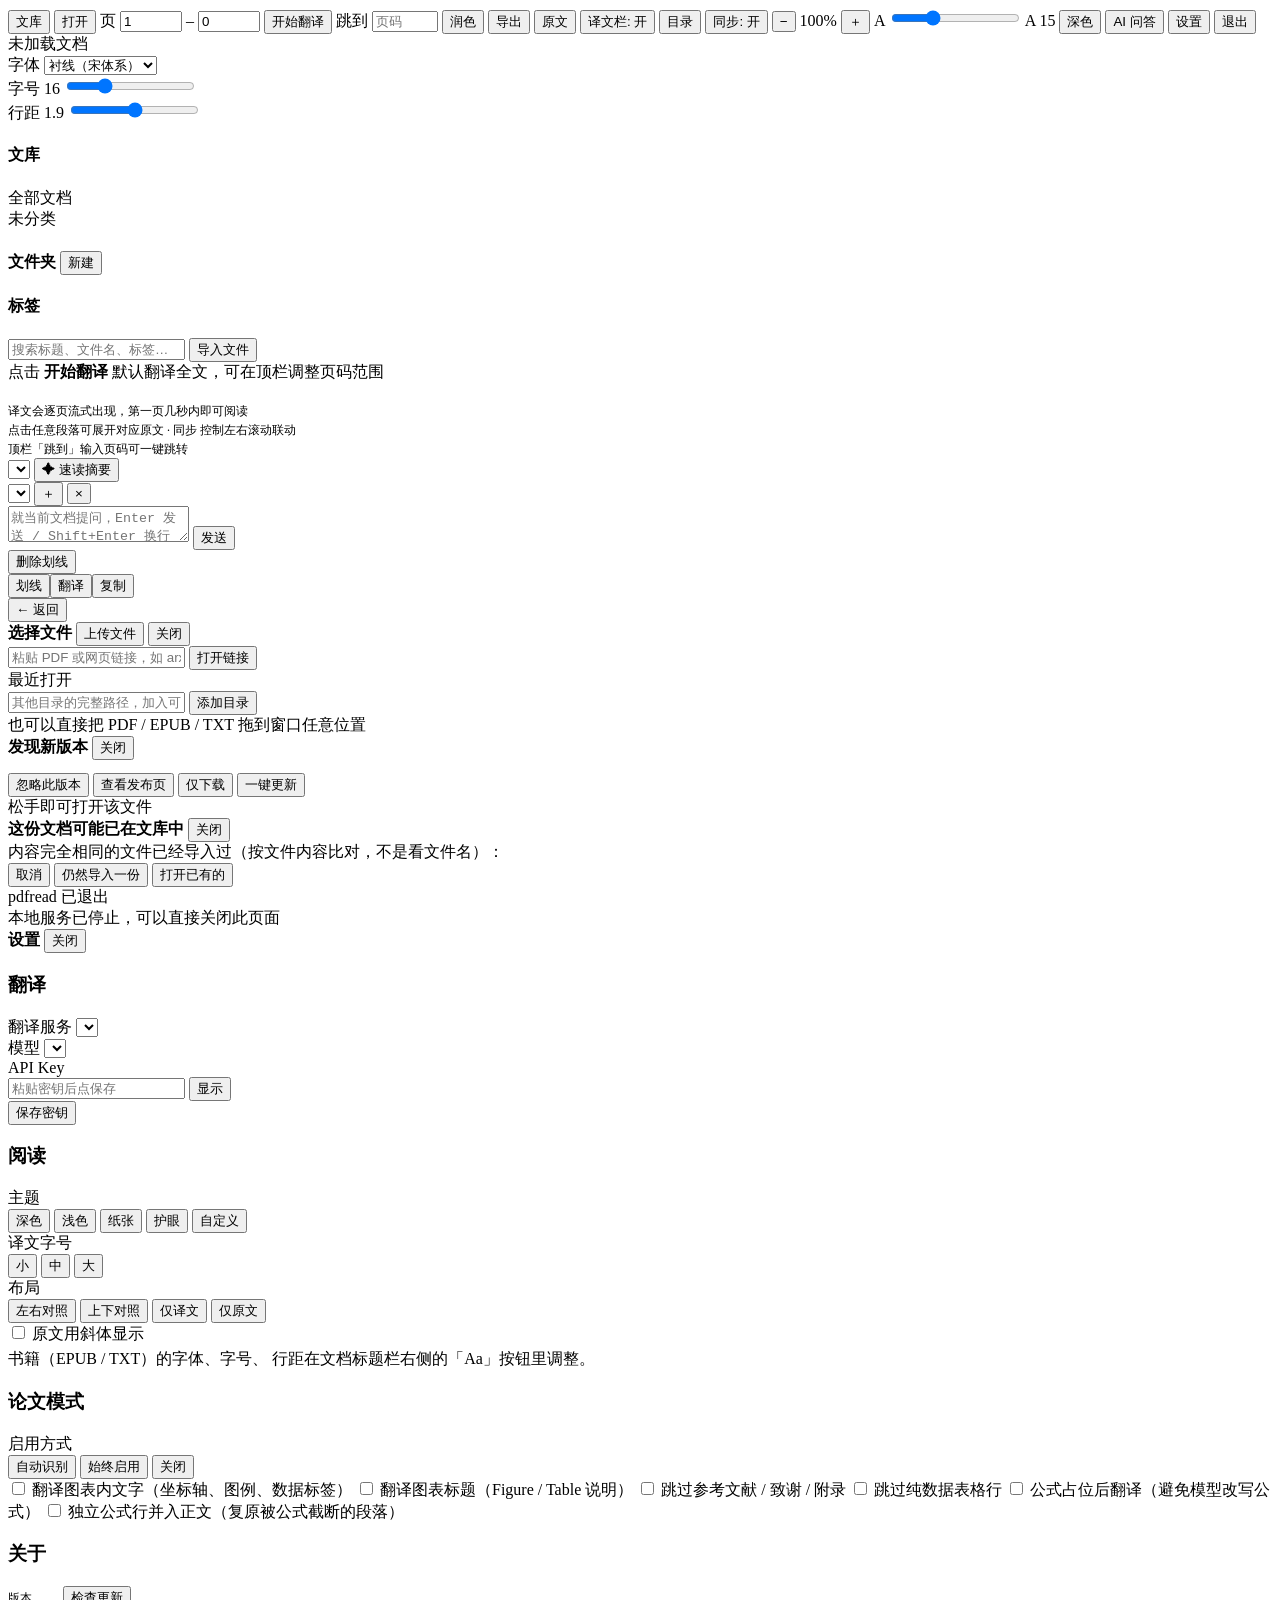
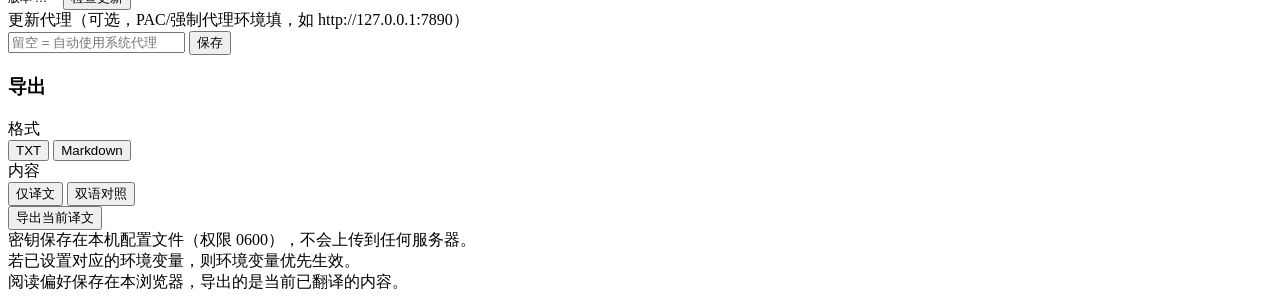
==== src/pdfread/static/index.html @ 018a966b "feat: 导入按内容查重; fix: 文库列表缺滚动条并撑高页面导致下拉白屏 白屏与"文库列表堆在一起"其实是同一个 bug: #libMain 没写 min-height:0。flex 子项默认 " ====
<!DOCTYPE html>
<html lang="zh-CN">
<head>
<meta charset="utf-8" />
<meta name="viewport" content="width=device-width, initial-scale=1" />
<title>PDF 双栏对照阅读器</title>
<link rel="icon" type="image/png" href="/icon.png" />
<!-- KaTeX 本地自托管(含 woff2 字体), 不访问任何 CDN -->
<link rel="stylesheet" href="/static/vendor/katex/katex.min.css" />
<link rel="stylesheet" href="/static/style.css" />
</head>
<body class="light">

<header>
  <!-- 控件按用途分组, 组内不断行: 窗口变窄时整组一起换行, 不会把
       「页 1 – 0」或字号滑块这类成套控件拆散(Mac 窗口常在 1100~1300) -->
  <span class="grp">
    <button id="btnLib" class="ghost" title="文档库：文件夹与标签管理">文库</button>
    <button id="btnOpen" class="ghost" title="选择或上传 PDF / EPUB / TXT">打开</button>
  </span>

  <span class="grp">
    <label>页</label>
    <input id="pStart" type="number" min="1" value="1" style="width:54px" />
    <span class="dash">–</span>
    <input id="pEnd" type="number" min="0" value="0" style="width:54px"
           title="0 表示到最后一页(默认全文)" />
    <button id="btnRun">开始翻译</button>
  </span>

  <span class="grp">
    <label>跳到</label>
    <input id="jumpTo" type="number" min="1" placeholder="页码"
           style="width:58px" title="输入页码后回车, 左右栏同时跳转" />
  </span>

  <span class="grp">
    <button id="btnPolish" class="ghost"
            title="对已翻译内容做第二遍整体润色，生成行文连续的通读版本（原逐页译文保留）">润色</button>
    <button id="btnExp" class="ghost" title="导出当前视图内容">导出</button>
  </span>

  <span class="grp">
    <button id="btnSrc" class="ghost" title="显示/隐藏原文对照">原文</button>
    <button id="btnPane" class="ghost" title="只看 PDF / 恢复译文栏">译文栏: 开</button>
    <button id="btnToc" class="ghost" title="目录大纲">目录</button>
    <button id="btnSync" class="ghost">同步: 开</button>
  </span>

  <span class="grp">
    <span class="zoomctl" title="PDF 缩放（Ctrl+滚轮缩放，点百分比复位 100%）">
      <button id="zoomOut" class="ghost">−</button>
      <span class="zv" id="zoomVal">100%</span>
      <button id="zoomIn" class="ghost">＋</button>
    </span>
    <span class="fontctl" title="译文字号">
      <span class="a sm">A</span>
      <input id="fontRange" type="range" min="12" max="22" step="0.5" value="15" />
      <span class="a lg">A</span>
      <span class="fv" id="fontVal">15</span>
    </span>
  </span>

  <span class="grp">
    <button id="btnTheme" class="ghost" title="切换深色/浅色主题">深色</button>
    <button id="btnQA" class="ghost" title="基于当前文档的 AI 问答">AI 问答</button>
    <button id="btnCfg" class="ghost" title="翻译服务与密钥">设置</button>
    <button id="btnUpdate" class="ghost" title="发现新版本" style="display:none">⬆ 新版</button>
  </span>

  <span class="spacer"></span>
  <button id="btnQuit" class="ghost quit" title="退出应用">退出</button>
</header>

<div id="docbar">
  <span class="title" id="docTitle">未加载文档</span>
  <span class="meta" id="docMeta"></span>
  <span class="spacer"></span>
  <button id="btnEread" class="ghost" title="书籍排版：字体 / 字号 / 行距"
          style="display:none">Aa</button>
  <div id="ereadPop">
    <div class="fld">
      <label>字体</label>
      <select id="efontFamily">
        <option value="serif">衬线（宋体系）</option>
        <option value="sans">黑体（无衬线）</option>
        <option value="kai">楷体</option>
        <option value="fangsong">仿宋</option>
        <option value="custom">自定义…</option>
      </select>
      <input id="efontCustom" type="text" autocomplete="off"
             placeholder="输入系统字体名，如 LXGW WenKai"
             style="display:none;margin-top:6px" />
    </div>
    <div class="fld">
      <label>字号 <span class="fv" id="efontVal">16</span></label>
      <input id="efontRange" type="range" min="13" max="24" step="0.5" value="16" />
    </div>
    <div class="fld">
      <label>行距 <span class="fv" id="elineVal">1.9</span></label>
      <input id="elineRange" type="range" min="1.4" max="2.4" step="0.1" value="1.9" />
    </div>
  </div>
</div>

<div id="tabbar"></div>
<div id="bar"><div></div></div>
<div id="runStatus" role="status" style="padding:0 16px;color:var(--dim)"></div>

<div id="bodywrap">

<div id="libView">
  <aside id="libSide">
    <div class="libgrp">
      <h4>文库</h4>
      <div class="libitem" data-scope="all"><span class="nm">全部文档</span>
        <span class="cnt" id="cntAll"></span></div>
      <div class="libitem" data-scope="none"><span class="nm">未分类</span>
        <span class="cnt" id="cntNone"></span></div>
    </div>
    <div class="libgrp">
      <h4>文件夹<span class="spacer"></span>
        <button id="btnNewFolder" class="ghost">新建</button></h4>
      <div id="libFolders"></div>
    </div>
    <div class="libgrp">
      <h4>标签</h4>
      <div id="libTags"></div>
    </div>
  </aside>
  <div id="libMain">
    <div class="libbar">
      <input id="libSearch" placeholder="搜索标题、文件名、标签…" />
      <button id="btnImport" class="ghost">导入文件</button>
    </div>
    <div id="libList"></div>
  </div>
</div>
<div class="splitter" id="splitLib" title="拖拽调整文库宽度"></div>

<main>
  <aside id="tocPanel"><div id="tocList"></div></aside>
  <div class="pane" id="left"></div>
  <div class="splitter" id="splitLR" title="拖拽调整左右栏比例"></div>
  <div class="pane" id="right">
    <div class="empty">
      点击 <b>开始翻译</b> 默认翻译全文，可在顶栏调整页码范围<br /><br />
      <span style="font-size:12px">
        译文会逐页流式出现，第一页几秒内即可阅读<br />
        点击任意段落可展开对应原文 · <kbd>同步</kbd> 控制左右滚动联动<br />
        顶栏「跳到」输入页码可一键跳转
      </span>
    </div>
  </div>
</main>

<div class="splitter" id="splitQA" title="拖拽调整问答面板宽度"></div>
<aside id="qaPanel">
  <div id="qaHint"></div>
  <div class="qatools">
    <select id="qaModelSel" title="问答/速读使用的模型，默认与翻译模型一致"></select>
    <input id="qaModel" placeholder="自定义模型名" style="display:none"
           title="输入自定义模型名，失焦自动保存" />
    <button id="btnSum" class="ghost" title="生成全文的结构化速读摘要（缓存，重开免费）">✦ 速读摘要</button>
  </div>
  <div class="qasess">
    <select id="qaSessSel" title="切换对话（每个文档各自独立）"></select>
    <button id="qaNew" class="ghost" title="新建对话">＋</button>
    <button id="qaDel" class="ghost" title="删除当前对话">×</button>
  </div>
  <div id="qaList"></div>
  <div class="splitter" id="splitQaIn" title="拖拽调整输入框高度"></div>
  <div class="qabar">
    <textarea id="qaIn" rows="2"
      placeholder="就当前文档提问，Enter 发送 / Shift+Enter 换行"></textarea>
    <button id="qaSend">发送</button>
  </div>
</aside>

</div><!-- /#bodywrap -->

<div id="hlPop"><button id="hlDel" class="ghost">删除划线</button></div>
<div id="hlConfirm"><button id="hlOk">划线</button><button id="hlTr" class="ghost">翻译</button><button id="hlCopy" class="ghost">复制</button></div>
<div id="trPop"></div>
<button id="linkBack" title="回到跳转前的位置（Alt+← 或鼠标侧键）">← 返回</button>

<div id="picker">
  <div class="box">
    <div class="bar">
      <b>选择文件</b>
      <span class="spacer"></span>
      <button id="pkUp" class="ghost">上传文件</button>
      <button id="pkClose" class="ghost">关闭</button>
    </div>
    <div class="urlrow">
      <input id="pkUrl" placeholder="粘贴 PDF 或网页链接，如 arxiv.org/abs/2501.01423" />
      <button id="pkOpenUrl" class="ghost" type="button">打开链接</button>
    </div>
    <div class="histwrap" id="pkHistWrap">
      <div class="seclabel">最近打开</div>
      <div class="histlist" id="pkHist"></div>
    </div>
    <div class="path" id="pkPath"></div>
    <div class="list" id="pkList"></div>
    <div class="addroot">
      <input id="pkRoot" placeholder="其他目录的完整路径，加入可访问范围" />
      <button id="pkAddRoot" class="ghost" type="button">添加目录</button>
    </div>
    <div class="tip">
      也可以直接把 PDF / EPUB / TXT 拖到窗口任意位置
      <input type="file" id="pkFile" accept=".pdf,.epub,.txt" hidden />
    </div>
  </div>
</div>
<div id="busy" role="status"></div>
<div id="upd">
  <div class="box">
    <div class="bar">
      <b>发现新版本 <span id="updVer"></span></b>
      <span class="spacer"></span>
      <button id="updClose" class="ghost">关闭</button>
    </div>
    <div class="body">
      <pre id="updNotes"></pre>
      <div class="busybar" id="updBar" style="display:none"><div></div></div>
      <div class="hint" id="updHint"></div>
      <div class="acts">
        <button id="updSkip" class="ghost">忽略此版本</button>
        <span class="spacer"></span>
        <button id="updPage" class="ghost">查看发布页</button>
        <button id="updDl" class="ghost">仅下载</button>
        <button id="updApply">一键更新</button>
      </div>
    </div>
  </div>
</div>
<div id="drop">松手即可打开该文件</div>
<div id="dup">
  <div class="box">
    <div class="bar">
      <b>这份文档可能已在文库中</b>
      <span class="spacer"></span>
      <button id="dupClose" class="ghost">关闭</button>
    </div>
    <div class="body">
      <div class="hint">内容完全相同的文件已经导入过（按文件内容比对，不是看文件名）：</div>
      <div class="dupcard">
        <div class="t" id="dupTitle"></div>
        <div class="m" id="dupMeta"></div>
        <div class="m" id="dupPath"></div>
      </div>
      <div class="hint" id="dupHint"></div>
      <div class="acts">
        <button id="dupCancel" class="ghost">取消</button>
        <span class="spacer"></span>
        <button id="dupImport" class="ghost">仍然导入一份</button>
        <button id="dupOpen">打开已有的</button>
      </div>
    </div>
  </div>
</div>
<div id="bye">
  <div class="t">pdfread 已退出</div>
  <div class="s">本地服务已停止，可以直接关闭此页面</div>
</div>

<div id="cfg">
  <div class="box">
    <div class="bar">
      <b>设置</b>
      <span class="spacer"></span>
      <button id="cfgClose" class="ghost">关闭</button>
    </div>
    <div class="body">
      <div class="sec">
        <h3>翻译</h3>
        <div class="fld">
          <label>翻译服务</label>
          <select id="cfgProvider"></select>
        </div>
        <div class="fld">
          <label>模型</label>
          <select id="cfgModelSel"></select>
          <input id="cfgModel" type="text" autocomplete="off"
                 placeholder="输入自定义模型名" style="display:none;margin-top:6px" />
        </div>
        <div class="fld">
          <label>API Key</label>
          <div class="keywrap">
            <input id="cfgKey" type="password" autocomplete="off"
                   placeholder="粘贴密钥后点保存" />
            <button id="cfgEye" type="button" class="ghost" title="显示/隐藏">显示</button>
          </div>
        </div>
        <div class="hint" id="cfgHint"></div>
        <div class="acts">
          <span class="spacer"></span>
          <button id="cfgSave">保存密钥</button>
        </div>
      </div>

      <div class="sec">
        <h3>阅读</h3>
        <div class="fld">
          <label>主题</label>
          <div class="seg" id="segTheme">
            <button data-v="dark">深色</button>
            <button data-v="light">浅色</button>
            <button data-v="paper">纸张</button>
            <button data-v="green">护眼</button>
            <button data-v="custom">自定义</button>
          </div>
        </div>
        <div class="fld" id="themeGrid" style="display:none">
          <label>自定义配色（改动即时生效）</label>
          <div class="clrgrid"></div>
          <div class="acts"><span class="spacer"></span>
            <button id="btnThemeReset" class="ghost" type="button">恢复默认配色</button>
          </div>
        </div>
        <div class="fld">
          <label>译文字号</label>
          <div class="seg" id="segFont">
            <button data-v="13.5">小</button>
            <button data-v="15">中</button>
            <button data-v="17">大</button>
          </div>
        </div>
        <div class="fld">
          <label>布局</label>
          <div class="seg" id="segLayout">
            <button data-v="side">左右对照</button>
            <button data-v="stack">上下对照</button>
            <button data-v="tronly">仅译文</button>
            <button data-v="pdfonly">仅原文</button>
          </div>
        </div>
        <label class="chk"><input type="checkbox" id="cbItalic" />
          原文用斜体显示</label>
        <div class="hint" style="margin-top:4px">书籍（EPUB / TXT）的字体、字号、
          行距在文档标题栏右侧的「Aa」按钮里调整。</div>
      </div>

      <div class="sec">
        <h3>论文模式</h3>
        <div class="fld">
          <label>启用方式 <span id="pmState" class="badge"></span></label>
          <div class="seg" id="segPaper">
            <button data-v="auto">自动识别</button>
            <button data-v="on">始终启用</button>
            <button data-v="off">关闭</button>
          </div>
        </div>
        <label class="chk"><input type="checkbox" id="cbFig" />
          翻译图表内文字（坐标轴、图例、数据标签）</label>
        <label class="chk"><input type="checkbox" id="cbCap" />
          翻译图表标题（Figure / Table 说明）</label>
        <label class="chk"><input type="checkbox" id="cbRefs" />
          跳过参考文献 / 致谢 / 附录</label>
        <label class="chk"><input type="checkbox" id="cbTab" />
          跳过纯数据表格行</label>
        <label class="chk"><input type="checkbox" id="cbMath" />
          公式占位后翻译（避免模型改写公式）</label>
        <label class="chk"><input type="checkbox" id="cbFold" />
          独立公式行并入正文（复原被公式截断的段落）</label>
        <div class="hint" id="pmHint"></div>
      </div>

      <div class="sec">
        <h3>关于</h3>
        <div class="fld" style="display:flex;align-items:center;gap:8px">
          <span id="verNow" style="color:var(--dim);font-size:12px">版本 …</span>
          <span class="spacer"></span>
          <button id="btnCheckUpd" class="ghost" type="button">检查更新</button>
        </div>
        <div class="fld">
          <label>更新代理（可选，PAC/强制代理环境填，如 http://127.0.0.1:7890）</label>
          <div class="keywrap">
            <input id="cfgProxy" type="text" autocomplete="off"
                   placeholder="留空 = 自动使用系统代理" />
            <button id="btnProxySave" class="ghost" type="button">保存</button>
          </div>
        </div>
        <div class="hint" id="updCheckHint"></div>
      </div>
      <div class="sec">
        <h3>导出</h3>
        <div class="fld">
          <label>格式</label>
          <div class="seg" id="segExpFmt">
            <button data-v="txt">TXT</button>
            <button data-v="md">Markdown</button>
          </div>
        </div>
        <div class="fld">
          <label>内容</label>
          <div class="seg" id="segExpSrc">
            <button data-v="dst">仅译文</button>
            <button data-v="bi">双语对照</button>
          </div>
        </div>
        <div class="acts">
          <span class="spacer"></span>
          <button id="btnExport">导出当前译文</button>
        </div>
        <div class="hint" id="expHint"></div>
      </div>
    </div>
    <div class="tip">
      密钥保存在本机配置文件（权限 0600），不会上传到任何服务器。<br />
      若已设置对应的环境变量，则环境变量优先生效。<br />
      阅读偏好保存在本浏览器，导出的是当前已翻译的内容。
    </div>
  </div>
</div>

<script src="/static/js/state.js"></script>
<script src="/static/js/tabs.js"></script>
<script src="/static/js/pages.js"></script>
<script src="/static/js/library.js"></script>
<script src="/static/js/highlight.js"></script>
<script src="/static/js/links.js"></script>
<!-- 必须在 mathtex.js 之前: 后者渲染时直接调用全局 katex -->
<script src="/static/vendor/katex/katex.min.js"></script>
<script src="/static/js/mathtex.js"></script>
<script src="/static/js/panels.js"></script>
<script src="/static/js/ui.js"></script>
<script src="/static/js/prefs.js"></script>
</body>
</html>
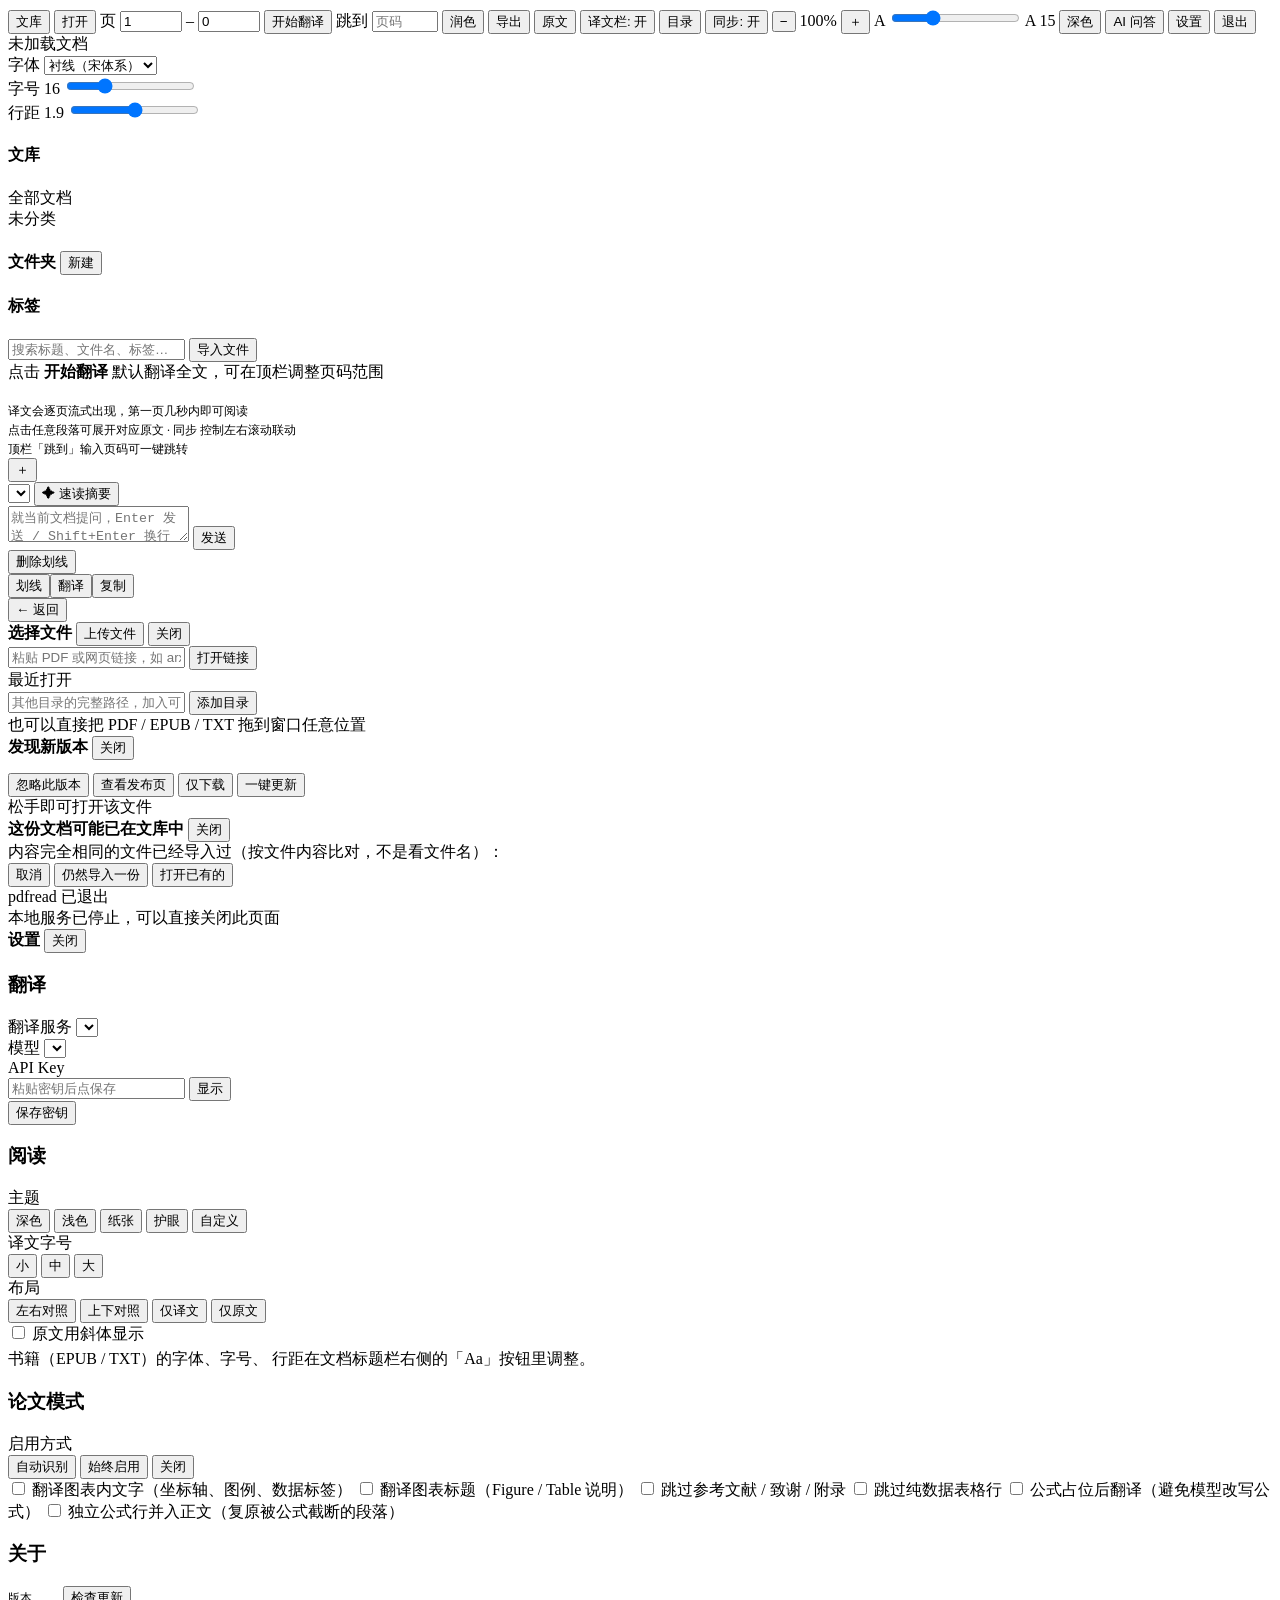
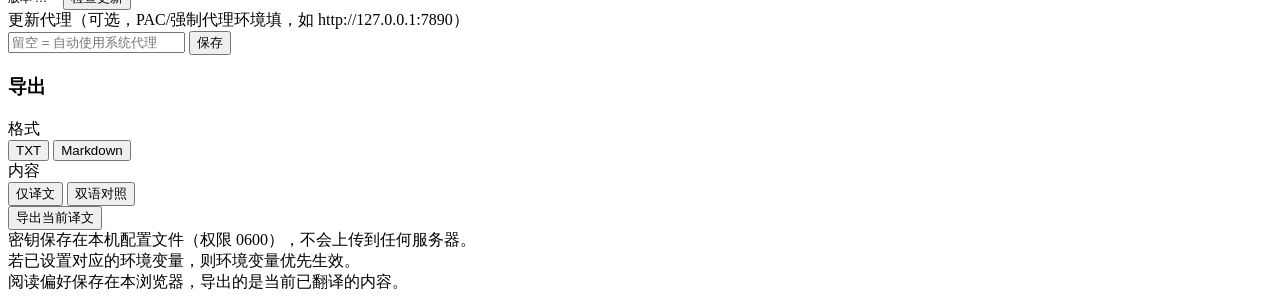
==== commit 5b31e363: "feat: 问答多对话改为横向标签栏; 精简面板常驻横幅, 让出垂直空间 标签栏: 原先用下拉框切换对话 —— 看不见一共有几个, 切换要点两次。 改成横向标签(复用顶部文档标签栏的视觉语言), 当前" ====
--- a/src/pdfread/static/index.html
+++ b/src/pdfread/static/index.html
@@ -156,18 +156,18 @@
 
 <div class="splitter" id="splitQA" title="拖拽调整问答面板宽度"></div>
 <aside id="qaPanel">
-  <div id="qaHint"></div>
+  <!-- 对话标签栏: 横向排列, 多了可横向滚动(＋ 固定在右侧不滚走) -->
+  <div class="qasess">
+    <div class="qatabs" id="qaTabs"></div>
+    <button id="qaNew" class="ghost" title="新建对话">＋</button>
+  </div>
   <div class="qatools">
     <select id="qaModelSel" title="问答/速读使用的模型，默认与翻译模型一致"></select>
     <input id="qaModel" placeholder="自定义模型名" style="display:none"
            title="输入自定义模型名，失焦自动保存" />
     <button id="btnSum" class="ghost" title="生成全文的结构化速读摘要（缓存，重开免费）">✦ 速读摘要</button>
   </div>
-  <div class="qasess">
-    <select id="qaSessSel" title="切换对话（每个文档各自独立）"></select>
-    <button id="qaNew" class="ghost" title="新建对话">＋</button>
-    <button id="qaDel" class="ghost" title="删除当前对话">×</button>
-  </div>
+  <div id="qaHint"></div>
   <div id="qaList"></div>
   <div class="splitter" id="splitQaIn" title="拖拽调整输入框高度"></div>
   <div class="qabar">
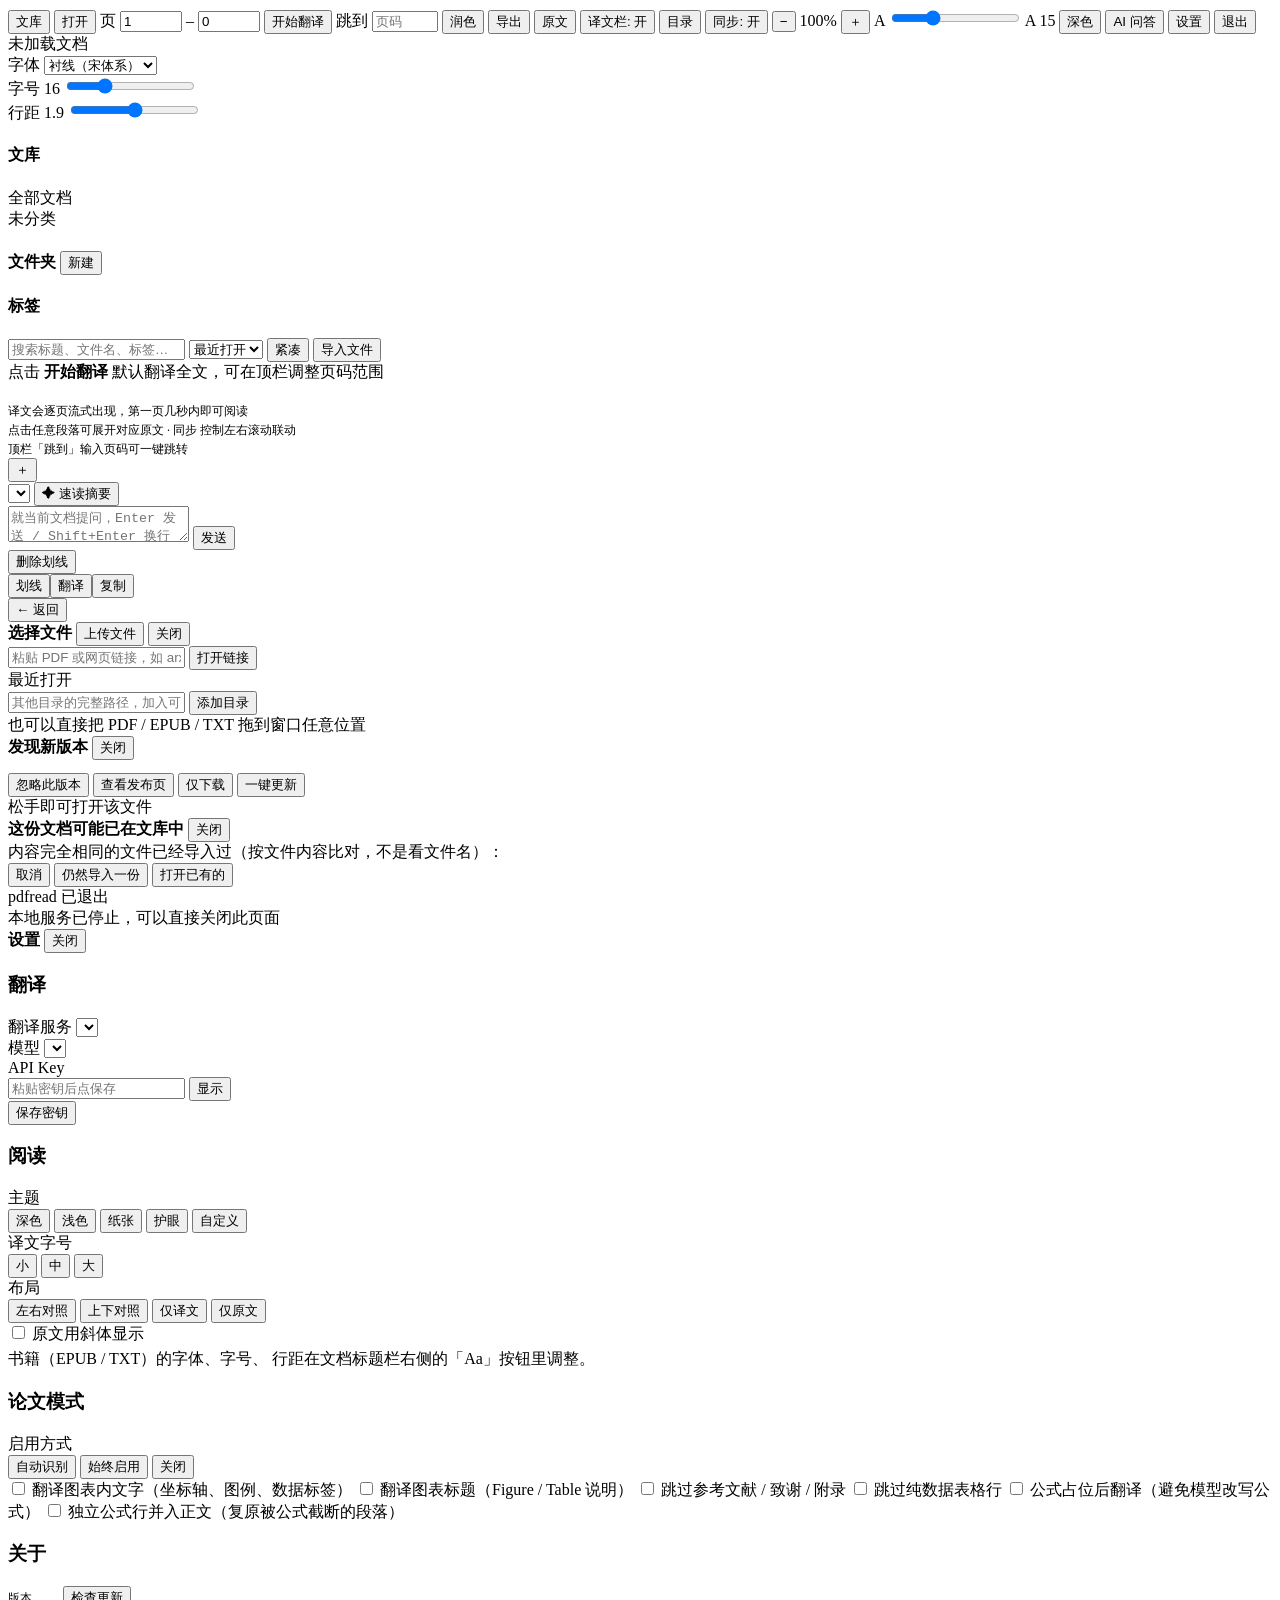
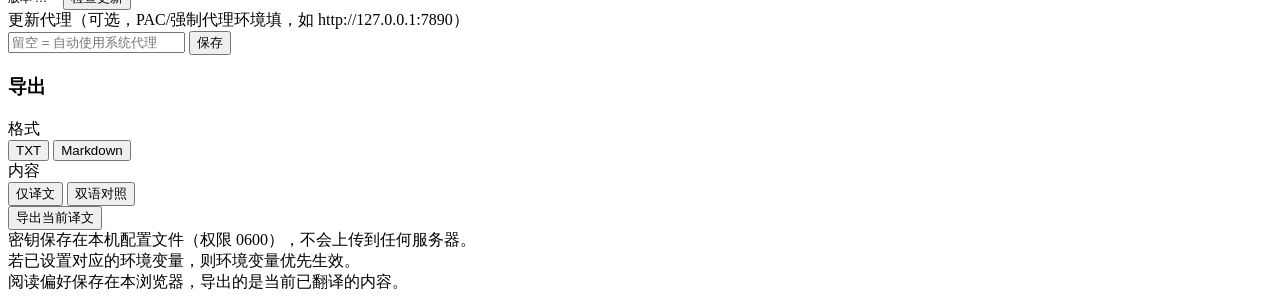
==== commit ca2d7d12: "feat: 文库紧凑列表(一屏 2.7 篇 -> 11 篇), 加排序与批量移动 先量了再改: 500 篇时渲染只要 11ms, 性能根本不是瓶颈 —— 真正的问题是 卡片 154px 高, 列表视口" ====
--- a/src/pdfread/static/index.html
+++ b/src/pdfread/static/index.html
@@ -131,8 +131,17 @@
   <div id="libMain">
     <div class="libbar">
       <input id="libSearch" placeholder="搜索标题、文件名、标签…" />
+      <select id="libSort" title="排序方式">
+        <option value="opened">最近打开</option>
+        <option value="added">最近添加</option>
+        <option value="title">标题</option>
+        <option value="progress">阅读进度</option>
+      </select>
+      <button id="btnDense" class="ghost" title="切换列表密度">紧凑</button>
       <button id="btnImport" class="ghost">导入文件</button>
     </div>
+    <div class="libbulk" id="libBulk"></div>
+    <div class="libcount" id="libCount"></div>
     <div id="libList"></div>
   </div>
 </div>
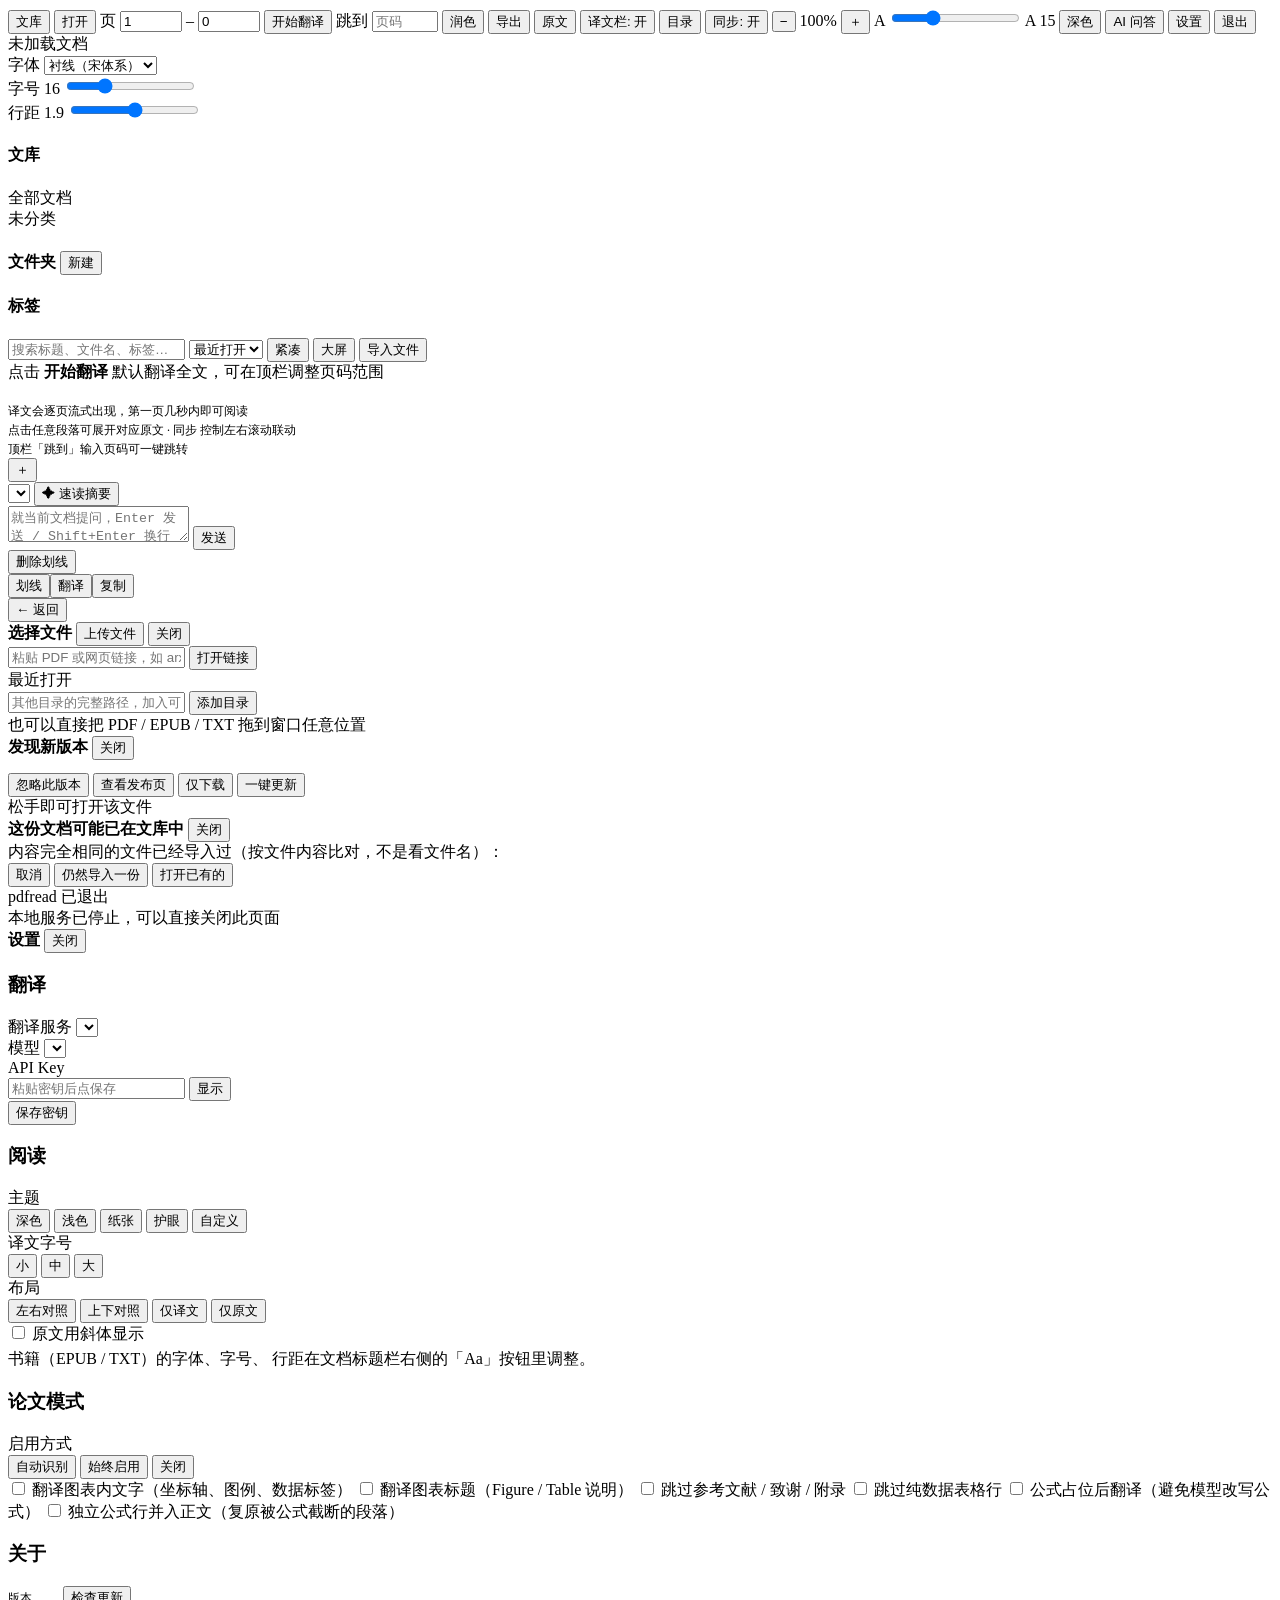
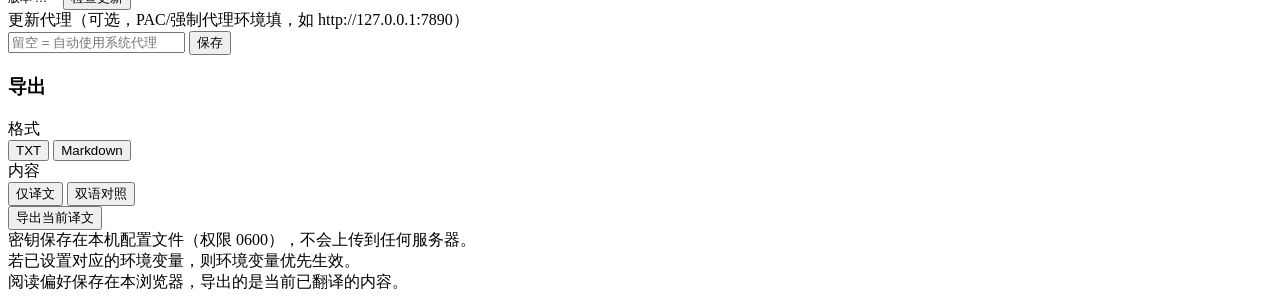
==== commit f4783ac6: "feat: 文库大屏模式(铺满窗口的封面网格), 侧栏形态保持不变 侧栏负责"快速定位"(紧凑行), 大屏负责"浏览和整理" —— 分工不同, 所以大屏没有沿用侧栏的密度设置, 而是独立的网格 + 首" ====
--- a/src/pdfread/static/index.html
+++ b/src/pdfread/static/index.html
@@ -138,6 +138,8 @@
         <option value="progress">阅读进度</option>
       </select>
       <button id="btnDense" class="ghost" title="切换列表密度">紧凑</button>
+      <button id="btnLibFull" class="ghost"
+              title="文库铺满窗口，带封面的网格视图">大屏</button>
       <button id="btnImport" class="ghost">导入文件</button>
     </div>
     <div class="libbulk" id="libBulk"></div>
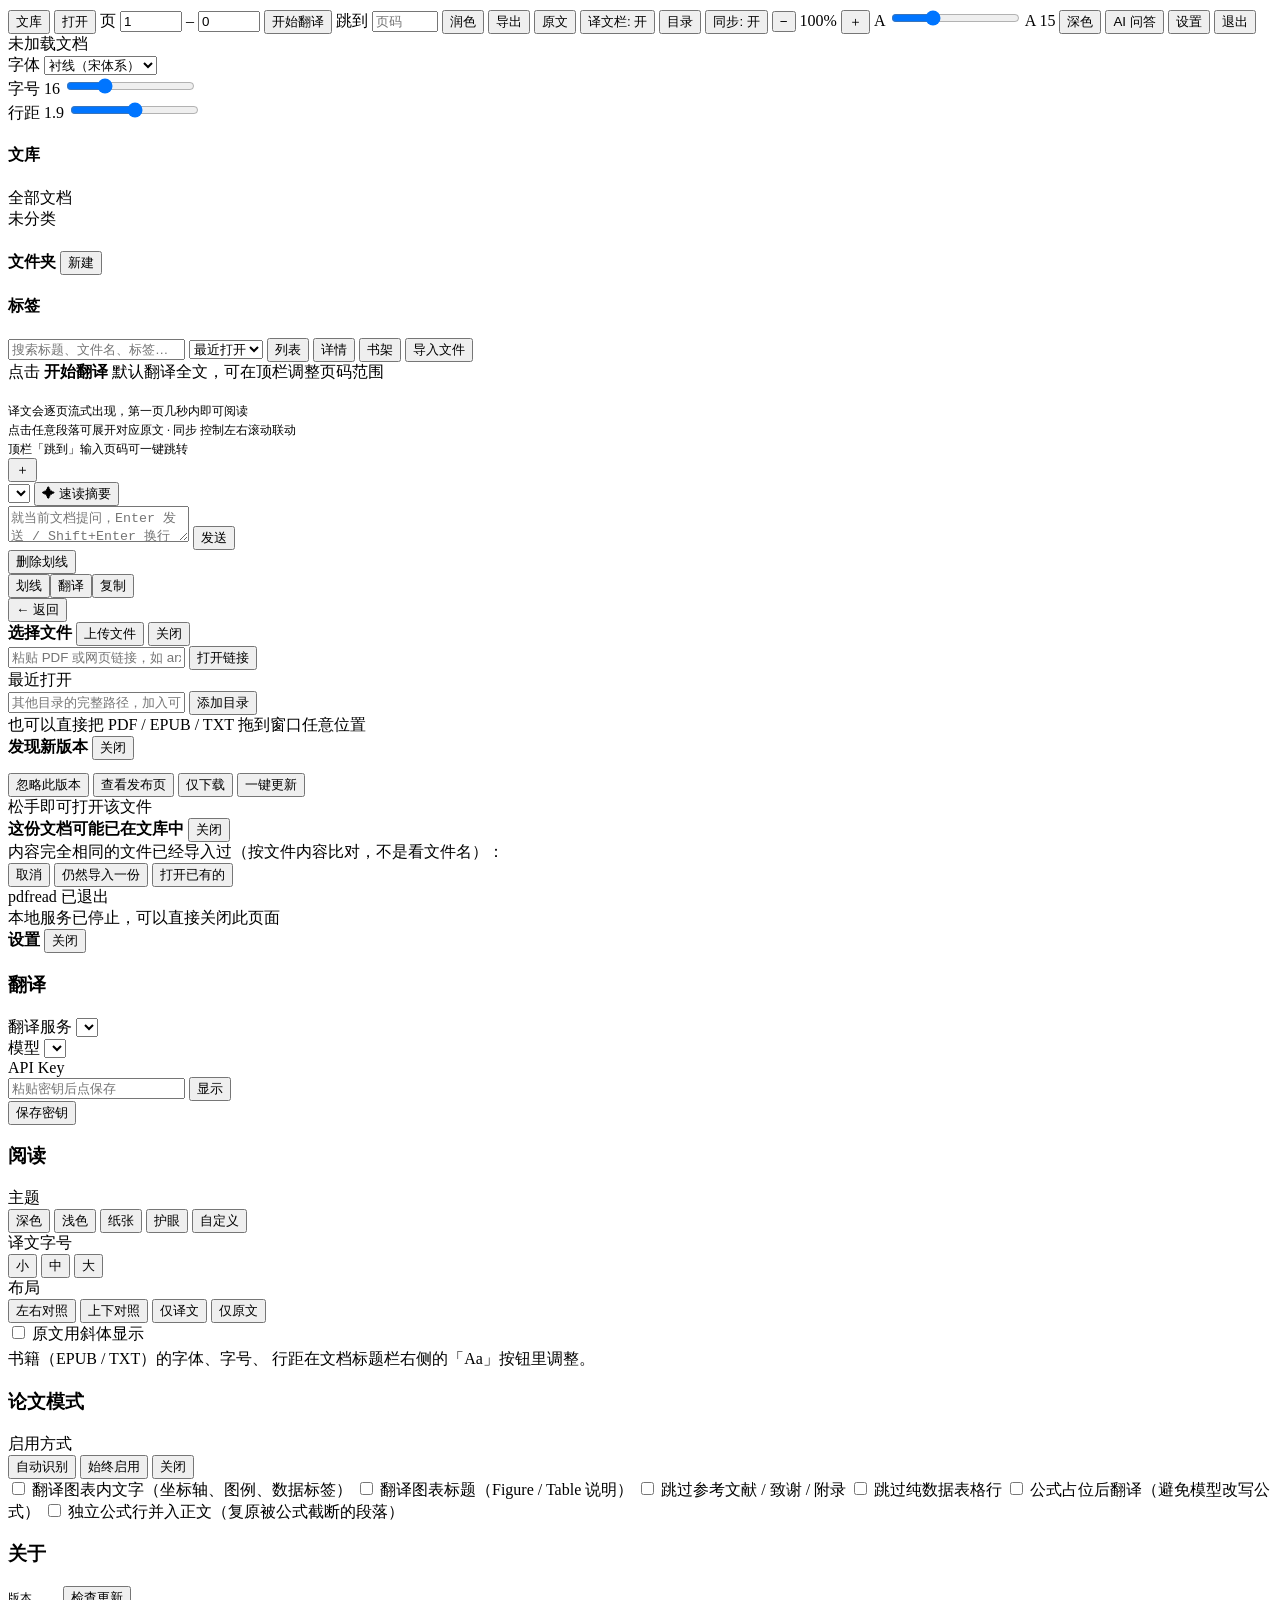
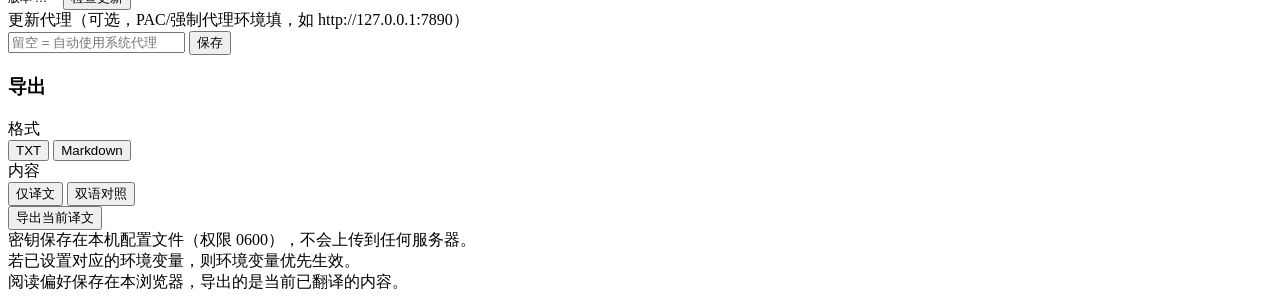
==== commit 340034d8: "refactor: 文库视图改名(列表/详情/书架), 旧偏好键自动迁移 原来的命名有两处问题: - "紧凑/舒适"描述的是感受而不是内容, 而且做成了切换按钮 ——   按钮上写"紧凑"时, 到底是" ====
--- a/src/pdfread/static/index.html
+++ b/src/pdfread/static/index.html
@@ -137,9 +137,12 @@
         <option value="title">标题</option>
         <option value="progress">阅读进度</option>
       </select>
-      <button id="btnDense" class="ghost" title="切换列表密度">紧凑</button>
-      <button id="btnLibFull" class="ghost"
-              title="文库铺满窗口，带封面的网格视图">大屏</button>
+      <span class="libseg" id="libViewSeg" title="侧栏的呈现方式">
+        <button data-v="list" title="一行一篇，便于快速定位">列表</button>
+        <button data-v="detail" title="卡片式，显示文件名、划线、所属文件夹">详情</button>
+      </span>
+      <button id="btnShelf" class="ghost"
+              title="以封面网格铺满窗口浏览文库">书架</button>
       <button id="btnImport" class="ghost">导入文件</button>
     </div>
     <div class="libbulk" id="libBulk"></div>
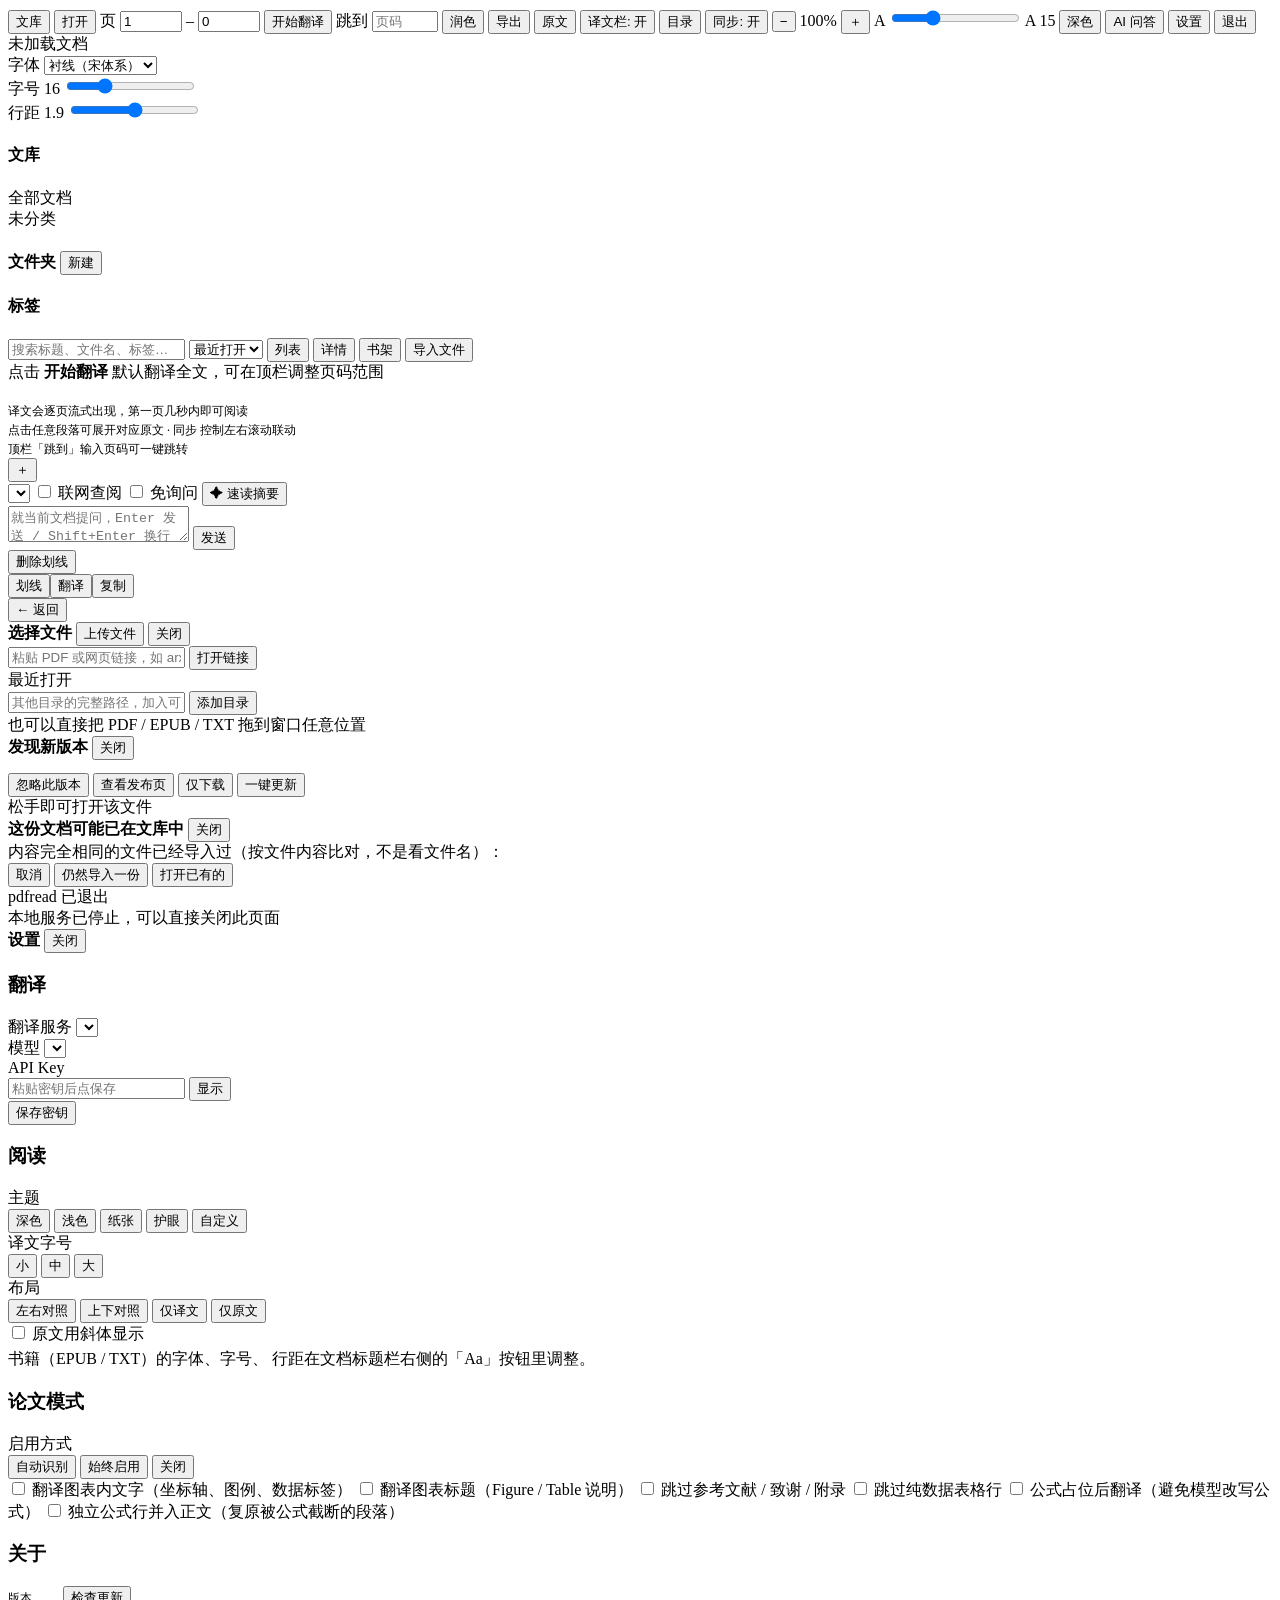
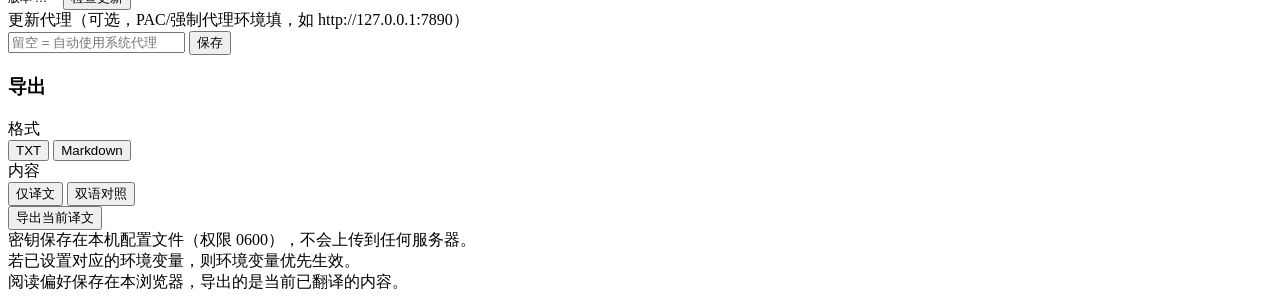
==== commit 57c9d5fa: "feat: 问答支持联网查阅(agent 工具调用) + 授权分层; chore: v1.4.0 问答新增「联网查阅」开关, 模型可自主列目录/精读文件后作答, 过程以可折叠步骤卡实时呈现。  age" ====
--- a/src/pdfread/static/index.html
+++ b/src/pdfread/static/index.html
@@ -179,6 +179,12 @@
     <select id="qaModelSel" title="问答/速读使用的模型，默认与翻译模型一致"></select>
     <input id="qaModel" placeholder="自定义模型名" style="display:none"
            title="输入自定义模型名，失焦自动保存" />
+    <label id="qaAgentWrap" title="开启后可联网查阅 GitHub 仓库与网页，耗时和花费会明显增加">
+      <input type="checkbox" id="qaAgent" /> 联网查阅
+    </label>
+    <label id="qaAutoWrap" title="不再逐条询问外部网页访问；检测到疑似外泄文档内容时仍会弹窗">
+      <input type="checkbox" id="qaAuto" /> 免询问
+    </label>
     <button id="btnSum" class="ghost" title="生成全文的结构化速读摘要（缓存，重开免费）">✦ 速读摘要</button>
   </div>
   <div id="qaHint"></div>
@@ -195,6 +201,21 @@
 
 <div id="hlPop"><button id="hlDel" class="ghost">删除划线</button></div>
 <div id="hlConfirm"><button id="hlOk">划线</button><button id="hlTr" class="ghost">翻译</button><button id="hlCopy" class="ghost">复制</button></div>
+
+<div id="agentAsk" hidden>
+  <div class="box">
+    <h3>允许访问外部网页？</h3>
+    <p class="who">AI 想要访问以下地址，这不是你直接发起的请求。</p>
+    <div class="url" id="agentAskUrl"></div>
+    <div id="agentAskWarn"></div>
+    <p class="tip">若地址与你的问题无关，或参数里夹带了文档内容，请拒绝。</p>
+    <div class="btns">
+      <button id="agentDeny" class="ghost">拒绝</button>
+      <button id="agentAllowAll" class="ghost">本次问答全部允许</button>
+      <button id="agentAllow">允许本次</button>
+    </div>
+  </div>
+</div>
 <div id="trPop"></div>
 <button id="linkBack" title="回到跳转前的位置（Alt+← 或鼠标侧键）">← 返回</button>
 
@@ -440,5 +461,9 @@
 <script src="/static/js/panels.js"></script>
 <script src="/static/js/ui.js"></script>
 <script src="/static/js/prefs.js"></script>
+<!-- 版本更新: 依赖 prefs 的 prefs/savePrefs, 故排在其后 -->
+<script src="/static/js/update.js"></script>
+<!-- 启动序列必须是最后一个: 它要调用前面所有模块 -->
+<script src="/static/js/boot.js"></script>
 </body>
 </html>
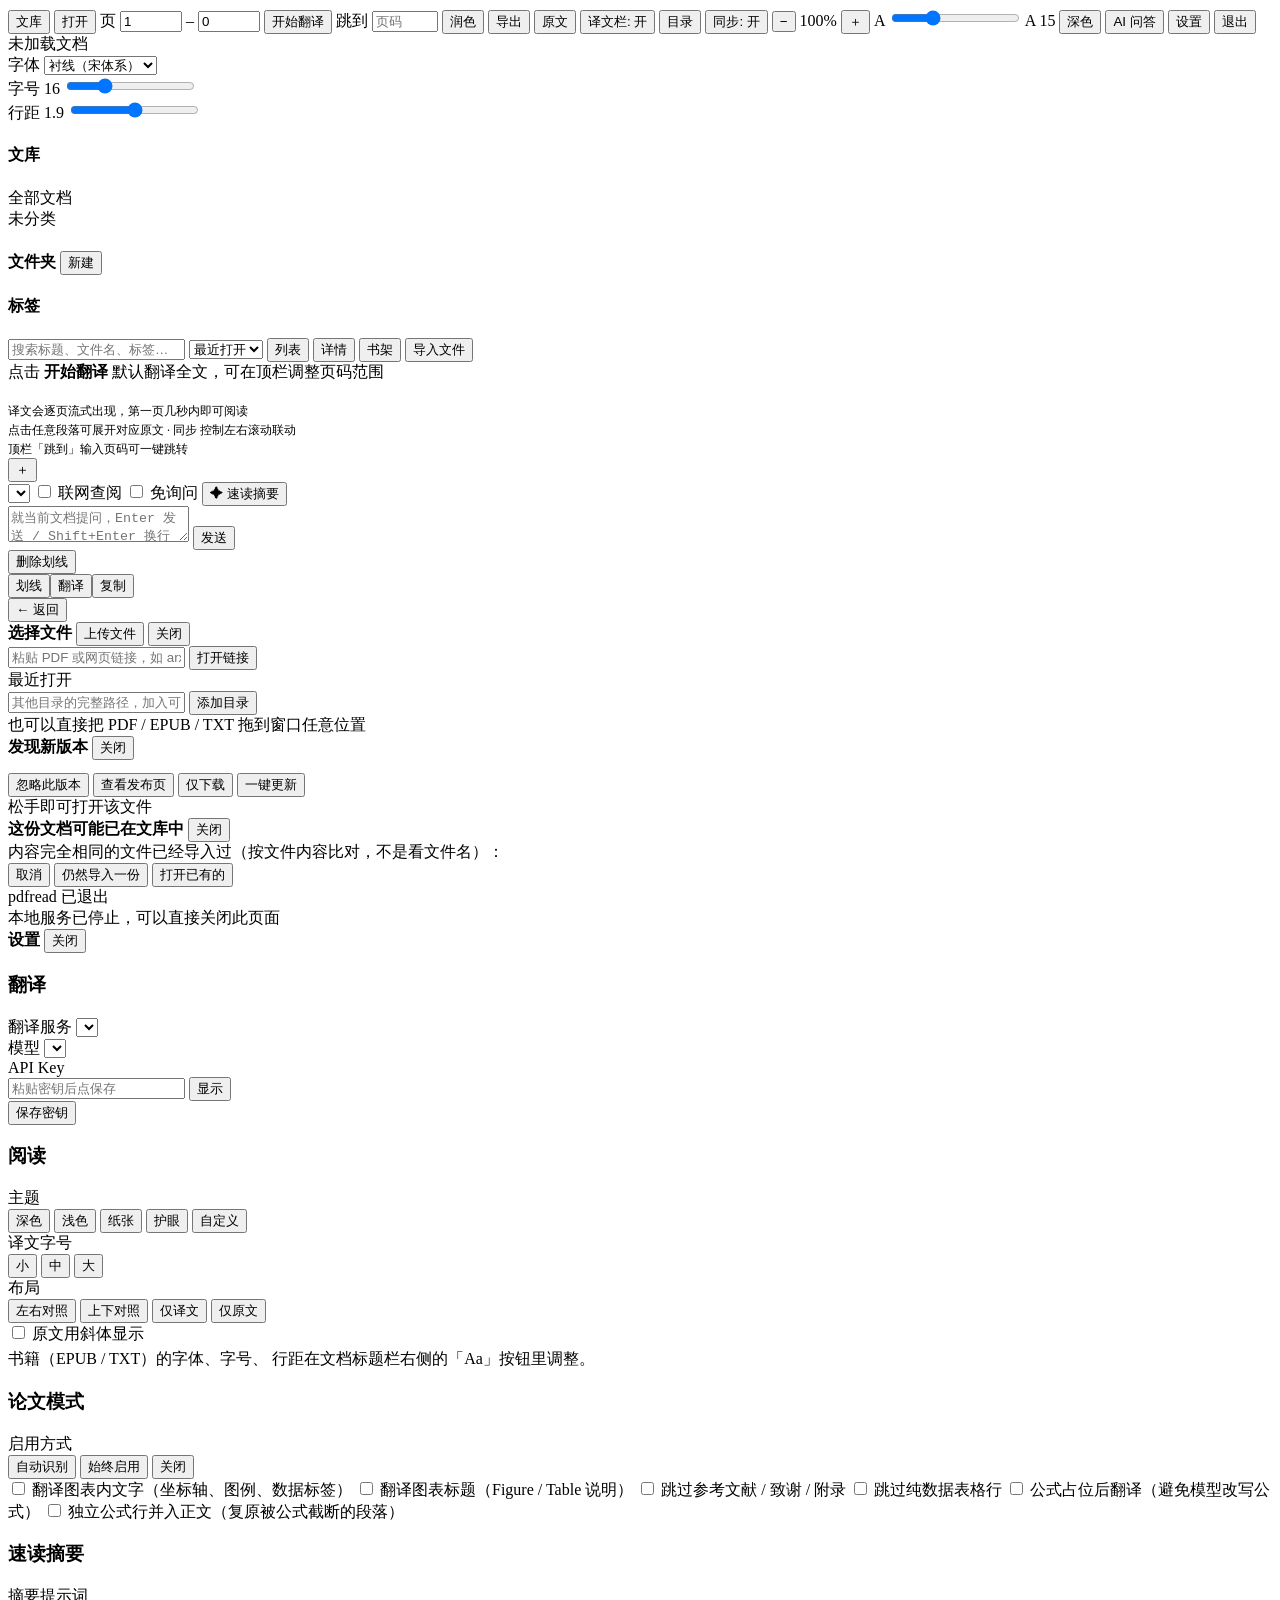
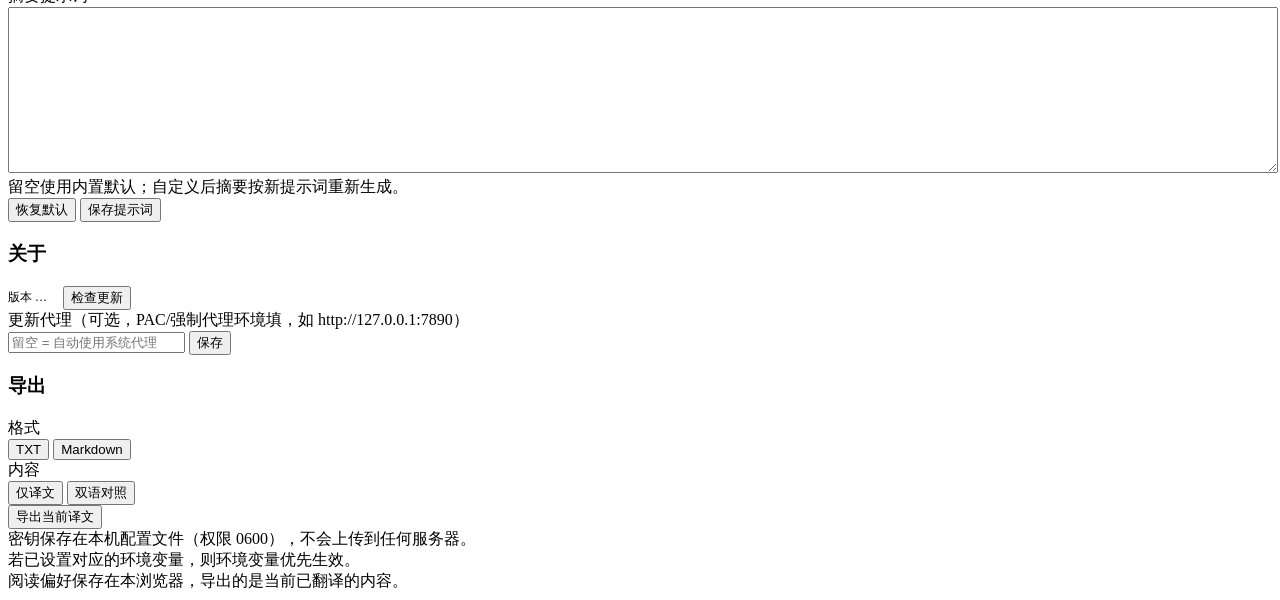
==== commit bd81d4d7: "feat: 文档标签拖拽排序; 速读摘要提示词可自定义; 书架中点标签退出书架 - 标签栏 HTML5 拖拽排序, 落点显示插入指示线; 顺序仅会话内有效,   激活态与各标签快照不受影响 - 摘要提" ====
--- a/src/pdfread/static/index.html
+++ b/src/pdfread/static/index.html
@@ -402,6 +402,21 @@
       </div>
 
       <div class="sec">
+        <h3>速读摘要</h3>
+        <div class="fld">
+          <label>摘要提示词 <span id="sumBadge" class="badge"></span></label>
+          <textarea id="sumPrompt" rows="8" spellcheck="false"
+            style="width:100%;resize:vertical;font-size:12.5px;line-height:1.6"></textarea>
+        </div>
+        <div class="hint" id="sumHint">留空使用内置默认；自定义后摘要按新提示词重新生成。</div>
+        <div class="acts">
+          <button id="btnSumReset" class="ghost" type="button">恢复默认</button>
+          <span class="spacer"></span>
+          <button id="btnSumSave" type="button">保存提示词</button>
+        </div>
+      </div>
+
+      <div class="sec">
         <h3>关于</h3>
         <div class="fld" style="display:flex;align-items:center;gap:8px">
           <span id="verNow" style="color:var(--dim);font-size:12px">版本 …</span>
